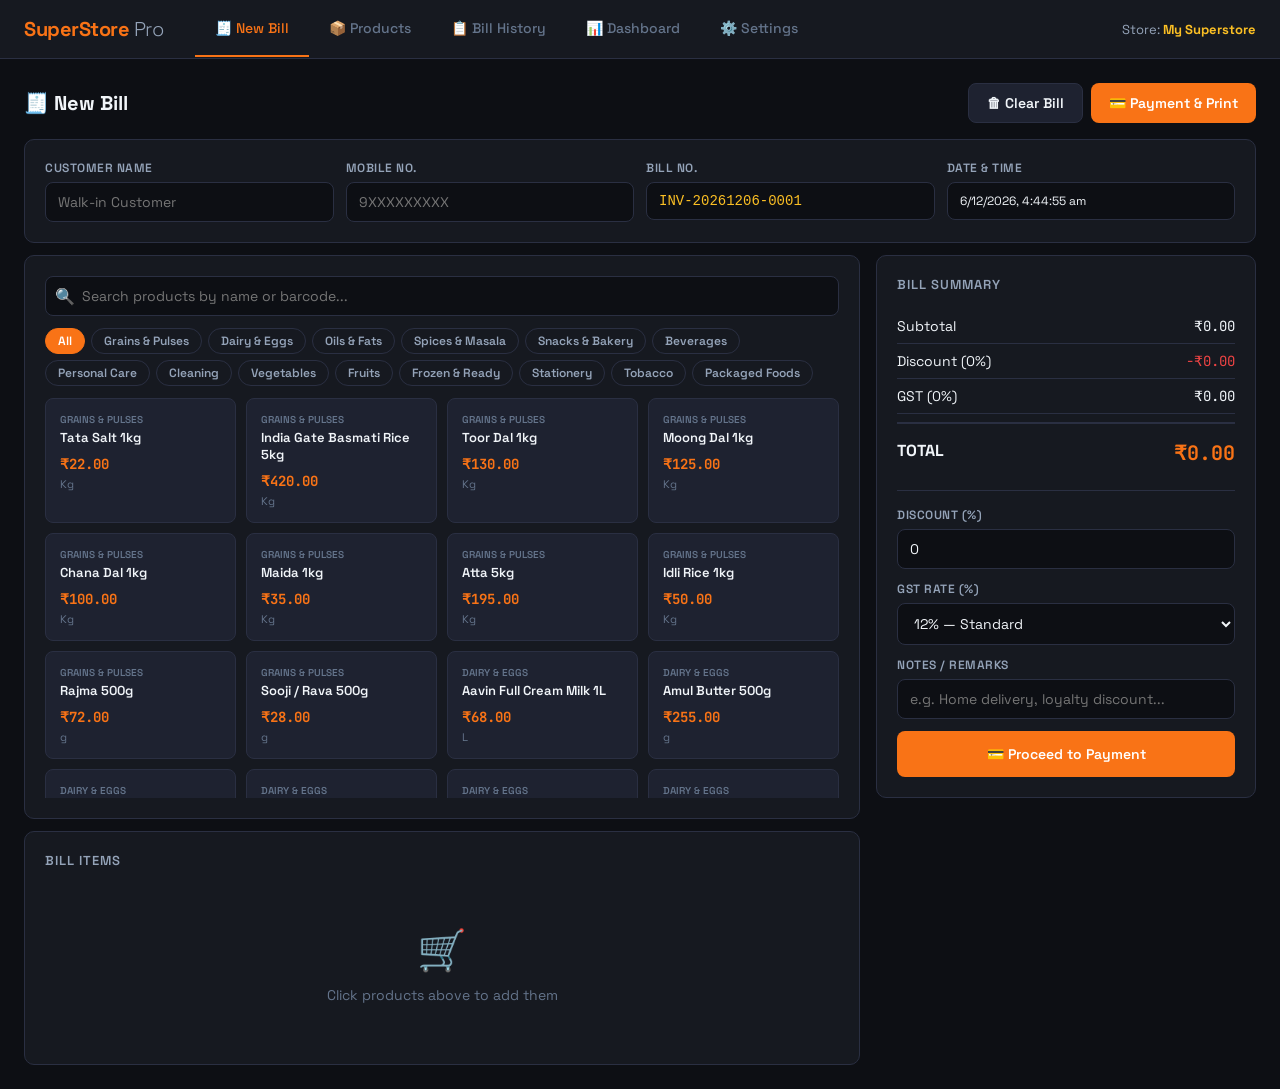
==== superstore_billing.html @ 588e0023 "Add files via upload" ====
<!DOCTYPE html>
<html lang="en">
<head>
<meta charset="UTF-8">
<meta name="viewport" content="width=device-width, initial-scale=1.0">
<title>SuperStore Pro — Billing System</title>
<link href="https://fonts.googleapis.com/css2?family=Tiro+Tamil:ital@0;1&family=Space+Grotesk:wght@300;400;500;600;700&family=JetBrains+Mono:wght@400;600&display=swap" rel="stylesheet">
<link rel="stylesheet" href="superstore_billing.css">
</head>
<body>

<!-- NAVIGATION -->
<nav>
  <div class="nav-logo">SuperStore <span>Pro</span></div>
  <div class="nav-tabs">
    <div class="nav-tab active" onclick="showPage('billing')">🧾 New Bill</div>
    <div class="nav-tab" onclick="showPage('products')">📦 Products</div>
    <div class="nav-tab" onclick="showPage('history')">📋 Bill History</div>
    <div class="nav-tab" onclick="showPage('dashboard')">📊 Dashboard</div>
    <div class="nav-tab" onclick="showPage('settings')">⚙️ Settings</div>
  </div>
  <div class="nav-right">
    <div class="store-name-display">Store: <strong id="nav-store-name">VINS MARKETING</strong></div>
  </div>
</nav>

<!-- TOAST -->
<div id="toast"></div>

<!-- ===================== BILLING PAGE ===================== -->
<div class="page active" id="page-billing">
  <div class="section-header">
    <div class="section-title">🧾 New Bill</div>
    <div class="flex gap-2">
      <button class="btn btn-secondary" onclick="clearBill()">🗑 Clear Bill</button>
      <button class="btn btn-primary" onclick="openPayModal()">💳 Payment & Print</button>
    </div>
  </div>

  <!-- Customer Info Bar -->
  <div class="card mb-3">
    <div class="grid-4" style="gap:12px;">
      <div class="form-group">
        <label>Customer Name</label>
        <input type="text" id="cust-name" placeholder="Walk-in Customer">
      </div>
      <div class="form-group">
        <label>Mobile No.</label>
        <input type="text" id="cust-mobile" placeholder="9XXXXXXXXX">
      </div>
      <div class="form-group">
        <label>Bill No.</label>
        <input type="text" id="bill-no" readonly style="color:var(--accent2);font-family:monospace;">
      </div>
      <div class="form-group">
        <label>Date & Time</label>
        <input type="text" id="bill-datetime" readonly style="font-size:12px;">
      </div>
    </div>
  </div>

  <div class="billing-layout">
    <!-- LEFT: Product Selector + Bill Items -->
    <div>
      <!-- Product Search + Categories -->
      <div class="card mb-3">
        <div class="search-bar mb-3">
          <span class="search-icon">🔍</span>
          <input type="text" id="product-search" placeholder="Search products by name or barcode..." oninput="filterProducts()">
        </div>
        <div class="cat-pills" id="cat-pills"></div>
        <div class="product-grid" id="product-grid"></div>
      </div>

      <!-- Bill Items -->
      <div class="card">
        <div class="card-title">Bill Items</div>
        <div class="billing-items-list" id="bill-items-list">
          <div class="empty-state">
            <div class="icon">🛒</div>
            <p>Click products above to add them</p>
          </div>
        </div>
      </div>
    </div>

    <!-- RIGHT: Summary -->
    <div>
      <div class="card" style="position:sticky;top:80px;">
        <div class="card-title">Bill Summary</div>
        <div id="summary-rows">
          <div class="summary-row"><span>Subtotal</span><span class="font-mono" id="sum-subtotal">₹0.00</span></div>
          <div class="summary-row"><span>Discount (<span id="disc-pct">0</span>%)</span><span class="font-mono text-red" id="sum-discount">-₹0.00</span></div>
          <div class="summary-row">
            <span>GST (<span id="gst-pct">0</span>%)</span>
            <span class="font-mono" id="sum-gst">₹0.00</span>
          </div>
          <div class="summary-row" style="border-top:2px solid var(--border);margin-top:8px;padding-top:16px;">
            <span class="summary-label-total">TOTAL</span>
            <span class="summary-total" id="sum-total">₹0.00</span>
          </div>
        </div>
        <hr class="divider">
        <div class="form-group mb-3">
          <label>Discount (%)</label>
          <input type="number" id="bill-discount" value="0" min="0" max="100" oninput="updateSummary()">
        </div>
        <div class="form-group mb-3">
          <label>GST Rate (%)</label>
          <select id="bill-gst" onchange="updateSummary()">
            <option value="0">0% — Exempted</option>
            <option value="5">5% — Essential Goods</option>
            <option value="12" selected>12% — Standard</option>
            <option value="18">18% — General</option>
            <option value="28">28% — Luxury</option>
          </select>
        </div>
        <div class="form-group mb-3">
          <label>Notes / Remarks</label>
          <input type="text" id="bill-notes" placeholder="e.g. Home delivery, loyalty discount...">
        </div>
        <button class="btn btn-primary" style="width:100%;justify-content:center;padding:14px;" onclick="openPayModal()">
          💳 Proceed to Payment
        </button>
      </div>
    </div>
  </div>
</div>

<!-- ===================== PRODUCTS PAGE ===================== -->
<div class="page" id="page-products">
  <div class="section-header">
    <div class="section-title">📦 Product Management</div>
    <button class="btn btn-primary" onclick="openAddProductModal()">+ Add Product</button>
  </div>

  <!-- Quick Stats -->
  <div class="grid-4 mb-3">
    <div class="stat-card"><div class="stat-label">Total Products</div><div class="stat-value" id="stat-total-products">0</div></div>
    <div class="stat-card"><div class="stat-label">Categories</div><div class="stat-value accent" id="stat-categories">0</div></div>
    <div class="stat-card"><div class="stat-label">Low Stock Items</div><div class="stat-value text-red" id="stat-low-stock">0</div></div>
    <div class="stat-card"><div class="stat-label">Out of Stock</div><div class="stat-value" style="color:var(--text3)" id="stat-out-stock">0</div></div>
  </div>

  <div class="card">
    <div class="flex gap-2 mb-3" style="align-items:center;flex-wrap:wrap;">
      <div class="search-bar" style="flex:1;min-width:200px;">
        <span class="search-icon">🔍</span>
        <input type="text" id="prod-search" placeholder="Search products..." oninput="renderProductsTable()">
      </div>
      <select id="prod-cat-filter" onchange="renderProductsTable()" style="width:auto;">
        <option value="">All Categories</option>
      </select>
      <select id="prod-stock-filter" onchange="renderProductsTable()" style="width:auto;">
        <option value="">All Stock</option>
        <option value="low">Low Stock</option>
        <option value="out">Out of Stock</option>
      </select>
    </div>
    <div class="table-wrap">
      <table>
        <thead>
          <tr>
            <th>#</th>
            <th>Product Name</th>
            <th>Category</th>
            <th>MRP</th>
            <th>Selling Price</th>
            <th>Unit</th>
            <th>Stock</th>
            <th>HSN Code</th>
            <th>Actions</th>
          </tr>
        </thead>
        <tbody id="products-tbody"></tbody>
      </table>
    </div>
  </div>
</div>

<!-- ===================== HISTORY PAGE ===================== -->
<div class="page" id="page-history">
  <div class="section-header">
    <div class="section-title">📋 Bill History</div>
    <div class="flex gap-2">
      <input type="date" id="hist-from" style="width:auto;">
      <input type="date" id="hist-to" style="width:auto;">
      <button class="btn btn-secondary" onclick="renderHistory()">Filter</button>
    </div>
  </div>
  <div class="card">
    <div class="table-wrap">
      <table>
        <thead>
          <tr>
            <th>Bill No.</th>
            <th>Date & Time</th>
            <th>Customer</th>
            <th>Items</th>
            <th>Subtotal</th>
            <th>GST</th>
            <th>Discount</th>
            <th>Total</th>
            <th>Payment</th>
            <th>Actions</th>
          </tr>
        </thead>
        <tbody id="history-tbody"></tbody>
      </table>
    </div>
  </div>
</div>

<!-- ===================== DASHBOARD PAGE ===================== -->
<div class="page" id="page-dashboard">
  <div class="section-title mb-3">📊 Dashboard</div>
  <div class="grid-4 mb-3">
    <div class="stat-card"><div class="stat-label">Today's Sales</div><div class="stat-value green font-mono" id="dash-today">₹0</div></div>
    <div class="stat-card"><div class="stat-label">Today's Bills</div><div class="stat-value" id="dash-bills">0</div></div>
    <div class="stat-card"><div class="stat-label">This Month</div><div class="stat-value accent font-mono" id="dash-month">₹0</div></div>
    <div class="stat-card"><div class="stat-label">Total Revenue</div><div class="stat-value font-mono" id="dash-total">₹0</div></div>
  </div>
  <div class="grid-2">
    <div class="card">
      <div class="card-title">Top Selling Products (Today)</div>
      <div id="dash-top-products"><div class="empty-state"><div class="icon">📦</div><p>No sales yet</p></div></div>
    </div>
    <div class="card">
      <div class="card-title">Recent Bills</div>
      <div id="dash-recent-bills"><div class="empty-state"><div class="icon">🧾</div><p>No bills yet</p></div></div>
    </div>
  </div>
</div>

<!-- ===================== SETTINGS PAGE ===================== -->
<div class="page" id="page-settings">
  <div class="section-title mb-3">⚙️ Settings</div>
  <div class="grid-2">
    <div>
      <div class="card mb-3">
        <div class="settings-section">
          <h3>🏪 Store Information</h3>
          <div class="form-group mb-3"><label>Store Name</label><input type="text" id="set-store-name" placeholder="My Superstore"></div>
          <div class="form-group mb-3"><label>Store Address</label><textarea id="set-address" rows="2" placeholder="123, Main Street, Coimbatore - 641001"></textarea></div>
          <div class="form-group mb-3"><label>City / District</label><input type="text" id="set-city" placeholder="Coimbatore, Tamil Nadu"></div>
          <div class="form-group mb-3"><label>Phone Number</label><input type="text" id="set-phone" placeholder="044 XXXX XXXX"></div>
          <div class="form-group mb-3"><label>GST Number (GSTIN)</label><input type="text" id="set-gstin" placeholder="33AAAAA0000A1Z5"></div>
          <div class="form-group mb-3"><label>FSSAI License No.</label><input type="text" id="set-fssai" placeholder="FSSAI No."></div>
          <div class="form-group mb-3"><label>Bill Footer Message</label><input type="text" id="set-footer" placeholder="Thank you for shopping with us! வாருங்கள் மீண்டும்..."></div>
        </div>
        <button class="btn btn-primary" onclick="saveSettings()">💾 Save Settings</button>
      </div>
    </div>
    <div>
      <div class="card mb-3">
        <div class="settings-section">
          <h3>📂 Categories</h3>
          <div class="flex gap-2 mb-3">
            <input type="text" id="new-cat" placeholder="Category name...">
            <button class="btn btn-primary btn-sm" onclick="addCategory()">+ Add</button>
          </div>
          <div id="cat-list"></div>
        </div>
      </div>
      <div class="card">
        <div class="settings-section">
          <h3>🗃 Data Management</h3>
          <div class="flex gap-2" style="flex-direction:column;">
            <button class="btn btn-secondary" onclick="exportData()">📤 Export All Data (JSON)</button>
            <button class="btn btn-secondary" onclick="document.getElementById('import-file').click()">📥 Import Data (JSON)</button>
            <input type="file" id="import-file" accept=".json" style="display:none" onchange="importData(event)">
            <button class="btn btn-red" onclick="resetData()">⚠️ Reset All Data</button>
          </div>
        </div>
      </div>
    </div>
  </div>
</div>

<!-- ===================== ADD/EDIT PRODUCT MODAL ===================== -->
<div class="modal-overlay" id="product-modal">
  <div class="modal">
    <button class="modal-close" onclick="closeModal('product-modal')">✕</button>
    <div class="modal-title" id="product-modal-title">Add New Product</div>
    <div class="grid-2 mb-3">
      <div class="form-group"><label>Product Name *</label><input type="text" id="pm-name" placeholder="e.g. Tata Salt"></div>
      <div class="form-group"><label>Category *</label><select id="pm-cat"></select></div>
    </div>
    <div class="grid-2 mb-3">
      <div class="form-group"><label>MRP (₹) *</label><input type="number" id="pm-mrp" placeholder="0.00" step="0.01"></div>
      <div class="form-group"><label>Selling Price (₹) *</label><input type="number" id="pm-price" placeholder="0.00" step="0.01"></div>
    </div>
    <div class="grid-2 mb-3">
      <div class="form-group">
        <label>Unit</label>
        <select id="pm-unit">
          <option>Nos</option><option>Kg</option><option>g</option>
          <option>L</option><option>mL</option><option>Pack</option>
          <option>Box</option><option>Dozen</option><option>Pair</option>
          <option>Bag</option><option>Bottle</option><option>Sachet</option>
          <option>Piece</option><option>Bundle</option>
        </select>
      </div>
      <div class="form-group"><label>Stock Quantity</label><input type="number" id="pm-stock" placeholder="0" min="0"></div>
    </div>
    <div class="grid-2 mb-3">
      <div class="form-group"><label>HSN Code</label><input type="text" id="pm-hsn" placeholder="e.g. 1701"></div>
      <div class="form-group"><label>Barcode / SKU</label><input type="text" id="pm-barcode" placeholder="e.g. 8901234567890"></div>
    </div>
    <div class="form-group mb-3">
      <label>Description / Brand</label>
      <input type="text" id="pm-desc" placeholder="e.g. Tata Salt 1kg — Iodized">
    </div>
    <div style="display:flex;gap:10px;justify-content:flex-end;">
      <button class="btn btn-secondary" onclick="closeModal('product-modal')">Cancel</button>
      <button class="btn btn-primary" onclick="saveProduct()">💾 Save Product</button>
    </div>
    <input type="hidden" id="pm-edit-id">
  </div>
</div>

<!-- ===================== PAYMENT MODAL ===================== -->
<div class="modal-overlay" id="pay-modal">
  <div class="modal" style="max-width:440px;">
    <button class="modal-close" onclick="closeModal('pay-modal')">✕</button>
    <div class="modal-title">💳 Payment</div>
    <div class="summary-row mb-2"><span class="fw-700">Total Payable</span><span class="summary-total font-mono" id="pay-total-display">₹0.00</span></div>
    <div class="pay-method mb-3">
      <button class="pay-btn selected" id="pm-cash" onclick="selectPayMethod('Cash')">💵 Cash</button>
      <button class="pay-btn" id="pm-upi" onclick="selectPayMethod('UPI')">📱 UPI</button>
      <button class="pay-btn" id="pm-card" onclick="selectPayMethod('Card')">💳 Card</button>
      <button class="pay-btn" id="pm-credit" onclick="selectPayMethod('Credit')">📒 Credit</button>
    </div>
    <div class="form-group mb-3">
      <label>Bill Language</label>
      <select id="bill-language">
        <option value="en" selected>English</option>
        <option value="ta">Tamil</option>
      </select>
    </div>
    <div class="form-group mb-3">
      <label>Print Size</label>
      <select id="bill-size">
        <option value="normal" selected>Normal Bill</option>
        <option value="a4">A4</option>
      </select>
    </div>
    <div id="cash-section">
      <div class="form-group mb-3">
        <label>Amount Received (₹)</label>
        <input type="text" id="cash-received" placeholder="0" style="font-size:24px;font-weight:700;font-family:monospace;">
      </div>
      <div class="num-pad mb-3">
        <button class="num-key" onclick="numPad('1')">1</button>
        <button class="num-key" onclick="numPad('2')">2</button>
        <button class="num-key" onclick="numPad('3')">3</button>
        <button class="num-key" onclick="numPad('4')">4</button>
        <button class="num-key" onclick="numPad('5')">5</button>
        <button class="num-key" onclick="numPad('6')">6</button>
        <button class="num-key" onclick="numPad('7')">7</button>
        <button class="num-key" onclick="numPad('8')">8</button>
        <button class="num-key" onclick="numPad('9')">9</button>
        <button class="num-key clear" onclick="numPad('clear')">CLR</button>
        <button class="num-key" onclick="numPad('0')">0</button>
        <button class="num-key" onclick="numPad('.')">.</button>
      </div>
      <div class="change-display" id="change-display" style="display:none;">
        <div class="label">Change to Return</div>
        <div class="value" id="change-value">₹0.00</div>
      </div>
    </div>
    <div id="upi-section" style="display:none;">
      <div class="form-group mb-3"><label>UPI Reference / Transaction ID</label><input type="text" id="upi-ref" placeholder="e.g. 123456789012"></div>
    </div>
    <div id="card-section" style="display:none;">
      <div class="form-group mb-3"><label>Card Last 4 Digits</label><input type="text" id="card-last4" placeholder="XXXX" maxlength="4"></div>
    </div>
    <div id="credit-section" style="display:none;">
      <div class="form-group mb-3"><label>Due Date</label><input type="date" id="credit-due"></div>
    </div>
    <div style="display:flex;gap:10px;justify-content:flex-end;margin-top:16px;">
      <button class="btn btn-secondary" onclick="closeModal('pay-modal')">Cancel</button>
      <button class="btn btn-green" onclick="completeBill()">✅ Complete & Print</button>
    </div>
  </div>
</div>

<!-- PRINT AREA -->
<div id="print-area"></div>

<script src="superstore_billing.js"></script>
</body>
</html>
---- superstore_billing.css ----
:root {
    --bg: #0d0f14;
    --surface: #161920;
    --surface2: #1e2230;
    --border: #2a2f42;
    --accent: #f97316;
    --accent2: #fbbf24;
    --green: #22c55e;
    --red: #ef4444;
    --blue: #3b82f6;
    --text: #f1f5f9;
    --text2: #94a3b8;
    --text3: #64748b;
    --radius: 10px;
  }
  * { box-sizing: border-box; margin: 0; padding: 0; }
  body { font-family: 'Space Grotesk', sans-serif; background: var(--bg); color: var(--text); min-height: 100vh; }

  /* NAV */
  nav {
    background: var(--surface);
    border-bottom: 1px solid var(--border);
    padding: 0 24px;
    display: flex; align-items: center; gap: 0;
    position: sticky; top: 0; z-index: 100;
  }
  .nav-logo {
    font-size: 20px; font-weight: 700; color: var(--accent);
    padding: 16px 0; margin-right: 32px; letter-spacing: -0.5px;
  }
  .nav-logo span { color: var(--text2); font-weight: 300; }
  .nav-tabs { display: flex; gap: 0; }
  .nav-tab {
    padding: 18px 20px; cursor: pointer; font-size: 14px; font-weight: 500;
    color: var(--text3); border-bottom: 2px solid transparent;
    transition: all .2s; white-space: nowrap;
  }
  .nav-tab:hover { color: var(--text); }
  .nav-tab.active { color: var(--accent); border-bottom-color: var(--accent); }
  .nav-right { margin-left: auto; display: flex; align-items: center; gap: 12px; }
  .store-name-display { font-size: 13px; color: var(--text2); }
  .store-name-display strong { color: var(--accent2); }

  /* PAGES */
  .page { display: none; padding: 24px; max-width: 1400px; margin: 0 auto; }
  .page.active { display: block; }

  /* CARDS */
  .card {
    background: var(--surface); border: 1px solid var(--border);
    border-radius: var(--radius); padding: 20px;
  }
  .card-title { font-size: 13px; font-weight: 600; color: var(--text2); text-transform: uppercase; letter-spacing: 1px; margin-bottom: 16px; }

  /* GRID */
  .grid-2 { display: grid; grid-template-columns: 1fr 1fr; gap: 16px; }
  .grid-3 { display: grid; grid-template-columns: 1fr 1fr 1fr; gap: 16px; }
  .grid-4 { display: grid; grid-template-columns: repeat(4,1fr); gap: 16px; }

  /* INPUTS */
  .form-group { display: flex; flex-direction: column; gap: 6px; }
  label { font-size: 12px; font-weight: 600; color: var(--text2); text-transform: uppercase; letter-spacing: 0.5px; }
  input, select, textarea {
    background: var(--bg); border: 1px solid var(--border);
    color: var(--text); padding: 10px 12px; border-radius: 8px;
    font-family: inherit; font-size: 14px;
    transition: border-color .2s;
    width: 100%;
  }
  input:focus, select:focus, textarea:focus { outline: none; border-color: var(--accent); }
  select option { background: var(--surface); }

  /* BUTTONS */
  .btn {
    padding: 10px 18px; border-radius: 8px; border: none; cursor: pointer;
    font-family: inherit; font-size: 14px; font-weight: 600;
    transition: all .15s; display: inline-flex; align-items: center; gap: 6px;
  }
  .btn-primary { background: var(--accent); color: white; }
  .btn-primary:hover { background: #ea6d0e; }
  .btn-secondary { background: var(--surface2); color: var(--text); border: 1px solid var(--border); }
  .btn-secondary:hover { border-color: var(--accent); color: var(--accent); }
  .btn-green { background: var(--green); color: white; }
  .btn-green:hover { background: #16a34a; }
  .btn-red { background: var(--red); color: white; }
  .btn-red:hover { background: #dc2626; }
  .btn-sm { padding: 6px 12px; font-size: 12px; }
  .btn-icon { padding: 8px; border-radius: 6px; }

  /* TABLES */
  .table-wrap { overflow-x: auto; border-radius: var(--radius); border: 1px solid var(--border); }
  table { width: 100%; border-collapse: collapse; font-size: 14px; }
  th {
    background: var(--surface2); padding: 12px 16px; text-align: left;
    font-size: 11px; font-weight: 700; color: var(--text2);
    text-transform: uppercase; letter-spacing: 0.8px;
  }
  td { padding: 12px 16px; border-top: 1px solid var(--border); }
  tr:hover td { background: rgba(249,115,22,0.04); }
  .badge {
    display: inline-block; padding: 2px 8px; border-radius: 20px;
    font-size: 11px; font-weight: 700; text-transform: uppercase;
  }
  .badge-green { background: rgba(34,197,94,0.15); color: var(--green); }
  .badge-red { background: rgba(239,68,68,0.15); color: var(--red); }
  .badge-blue { background: rgba(59,130,246,0.15); color: var(--blue); }
  .badge-orange { background: rgba(249,115,22,0.15); color: var(--accent); }

  /* STAT CARDS */
  .stat-card { background: var(--surface); border: 1px solid var(--border); border-radius: var(--radius); padding: 20px; }
  .stat-label { font-size: 12px; color: var(--text3); font-weight: 500; margin-bottom: 8px; }
  .stat-value { font-size: 26px; font-weight: 700; color: var(--text); font-family: 'JetBrains Mono', monospace; }
  .stat-value.accent { color: var(--accent); }
  .stat-value.green { color: var(--green); }

  /* BILLING PAGE LAYOUT */
  .billing-layout { display: grid; grid-template-columns: 1fr 380px; gap: 16px; align-items: start; }
  .billing-items-list { max-height: 420px; overflow-y: auto; }
  .bill-item {
    display: flex; align-items: center; gap: 10px; padding: 10px 0;
    border-bottom: 1px solid var(--border);
  }
  .bill-item:last-child { border-bottom: none; }
  .bill-item-name { flex: 1; font-size: 14px; font-weight: 500; }
  .bill-item-unit { font-size: 12px; color: var(--text3); }
  .qty-ctrl { display: flex; align-items: center; gap: 6px; }
  .qty-ctrl button {
    width: 28px; height: 28px; border-radius: 6px; border: 1px solid var(--border);
    background: var(--surface2); color: var(--text); cursor: pointer; font-size: 16px;
    display: flex; align-items: center; justify-content: center;
    transition: all .15s;
  }
  .qty-ctrl button:hover { border-color: var(--accent); color: var(--accent); }
  .qty-ctrl input { width: 52px; text-align: center; }
  .bill-item-price { font-family: 'JetBrains Mono', monospace; font-size: 14px; min-width: 70px; text-align: right; }

  /* SUMMARY BOX */
  .summary-row { display: flex; justify-content: space-between; padding: 8px 0; border-bottom: 1px solid var(--border); font-size: 14px; }
  .summary-row:last-child { border-bottom: none; }
  .summary-total { font-size: 20px; font-weight: 700; color: var(--accent); font-family: 'JetBrains Mono', monospace; }
  .summary-label-total { font-size: 16px; font-weight: 700; }

  /* SEARCH BAR */
  .search-bar { position: relative; }
  .search-bar input { padding-left: 36px; }
  .search-icon { position: absolute; left: 10px; top: 50%; transform: translateY(-50%); color: var(--text3); font-size: 16px; }

  /* PRODUCT GRID */
  .product-grid { display: grid; grid-template-columns: repeat(auto-fill, minmax(160px, 1fr)); gap: 10px; max-height: 400px; overflow-y: auto; }
  .product-card {
    background: var(--surface2); border: 1px solid var(--border);
    border-radius: 8px; padding: 14px; cursor: pointer; transition: all .15s;
    display: flex; flex-direction: column; gap: 4px;
  }
  .product-card:hover { border-color: var(--accent); background: rgba(249,115,22,0.07); transform: translateY(-1px); }
  .product-card .cat { font-size: 10px; color: var(--text3); text-transform: uppercase; font-weight: 600; }
  .product-card .name { font-size: 13px; font-weight: 600; color: var(--text); line-height: 1.3; }
  .product-card .price { font-size: 14px; font-weight: 700; color: var(--accent); font-family: 'JetBrains Mono', monospace; margin-top: 4px; }
  .product-card .unit { font-size: 11px; color: var(--text3); }
  .product-card.low-stock { border-color: rgba(239,68,68,0.4); }

  /* CATEGORY PILLS */
  .cat-pills { display: flex; gap: 6px; flex-wrap: wrap; margin-bottom: 12px; }
  .cat-pill {
    padding: 4px 12px; border-radius: 20px; font-size: 12px; font-weight: 600; cursor: pointer;
    border: 1px solid var(--border); color: var(--text2); transition: all .15s;
  }
  .cat-pill:hover, .cat-pill.active { background: var(--accent); color: white; border-color: var(--accent); }

  /* MODAL */
  .modal-overlay {
    position: fixed; inset: 0; background: rgba(0,0,0,0.7); z-index: 1000;
    display: flex; align-items: center; justify-content: center; padding: 20px;
    display: none;
  }
  .modal-overlay.open { display: flex; }
  .modal {
    background: var(--surface); border: 1px solid var(--border);
    border-radius: 14px; padding: 28px; width: 100%; max-width: 560px; max-height: 90vh; overflow-y: auto;
  }
  .modal-title { font-size: 18px; font-weight: 700; margin-bottom: 20px; }
  .modal-close { float: right; background: none; border: none; color: var(--text2); font-size: 22px; cursor: pointer; }

  /* TOAST */
  #toast {
    position: fixed; bottom: 24px; right: 24px; z-index: 9999;
    background: var(--green); color: white; padding: 12px 20px;
    border-radius: 10px; font-weight: 600; font-size: 14px;
    transform: translateY(100px); opacity: 0; transition: all .3s;
  }
  #toast.show { transform: translateY(0); opacity: 1; }

  /* PRINT BILL */
  #print-area {
    display: none;
    font-family: 'Courier New', monospace;
    font-size: 13px;
    color: #000;
    max-width: 320px;
    margin: 0 auto;
    padding: 16px;
  }
  #print-area.print-lang-ta {
    font-family: 'Tiro Tamil', 'Noto Serif Tamil', serif;
    font-size: 14px;
    line-height: 1.35;
  }
  #print-area.print-size-normal { max-width: 320px; }
  #print-area.print-size-a4 {
    max-width: 760px;
    padding: 18px 20px;
    font-size: 14px;
  }
  .print-header { text-align: center; margin-bottom: 12px; }
  .print-header .store-name-print { font-size: 20px; font-weight: bold; letter-spacing: 1px; }
  .print-header .store-sub { font-size: 12px; }
  #print-area.print-size-a4 .print-header .store-name-print { font-size: 24px; }
  #print-area.print-size-a4 .print-header .store-sub { font-size: 13px; }
  .print-divider { border: none; border-top: 1px dashed #000; margin: 8px 0; }
  .print-divider-solid { border: none; border-top: 2px solid #000; margin: 8px 0; }
  .print-table { width: 100%; font-size: 12px; table-layout: fixed; border-collapse: collapse; }
  .print-table th { text-align: left; font-size: 11px; padding: 4px 0; border-bottom: 1px solid #000; }
  .print-table td { padding: 4px 0; vertical-align: top; border-bottom: 1px solid #666; }
  .print-table td:last-child { text-align: right; }
  .print-total-row td { font-weight: bold; font-size: 13px; border-top: 1px solid #000; padding-top: 4px; }
  .print-footer { text-align: center; font-size: 11px; margin-top: 10px; }
  .print-gst { font-size: 11px; }
  @media print {
    body > *:not(#print-area) { display: none !important; }
    #print-area { display: block !important; }
    #print-area.print-size-normal { max-width: 300px; padding: 8px; }
    #print-area.print-size-a4 { max-width: 190mm; padding: 10px 12px; }
    @page { margin: 6mm; }
  }

  /* SCROLLBAR */
  ::-webkit-scrollbar { width: 6px; height: 6px; }
  ::-webkit-scrollbar-track { background: var(--bg); }
  ::-webkit-scrollbar-thumb { background: var(--border); border-radius: 3px; }

  /* SECTION HEADER */
  .section-header { display: flex; align-items: center; justify-content: space-between; margin-bottom: 16px; }
  .section-title { font-size: 20px; font-weight: 700; }

  hr.divider { border: none; border-top: 1px solid var(--border); margin: 16px 0; }

  /* SETTINGS */
  .settings-section { margin-bottom: 24px; }
  .settings-section h3 { font-size: 14px; font-weight: 700; color: var(--text2); margin-bottom: 12px; text-transform: uppercase; letter-spacing: 0.5px; }

  /* PAYMENT MODAL */
  .pay-method { display: flex; gap: 10px; flex-wrap: wrap; margin-bottom: 12px; }
  .pay-btn { padding: 10px 20px; border-radius: 8px; border: 2px solid var(--border); background: var(--surface2); color: var(--text); cursor: pointer; font-weight: 600; font-size: 14px; transition: all .2s; }
  .pay-btn.selected { border-color: var(--accent); color: var(--accent); background: rgba(249,115,22,0.1); }

  .num-pad { display: grid; grid-template-columns: repeat(3, 1fr); gap: 8px; }
  .num-key { padding: 14px; border-radius: 8px; border: 1px solid var(--border); background: var(--surface2); color: var(--text); cursor: pointer; font-size: 18px; font-weight: 600; text-align: center; transition: all .15s; }
  .num-key:hover { border-color: var(--accent); color: var(--accent); }
  .num-key.clear { color: var(--red); }
  .num-key.ok { background: var(--green); color: white; border-color: var(--green); }

  .change-display { background: var(--bg); border: 1px solid var(--border); border-radius: 8px; padding: 12px 16px; margin-top: 12px; font-family: 'JetBrains Mono', monospace; }
  .change-display .label { font-size: 12px; color: var(--text3); }
  .change-display .value { font-size: 24px; font-weight: 700; color: var(--green); }

  .flex { display: flex; }
  .gap-2 { gap: 8px; }
  .gap-3 { gap: 12px; }
  .mt-2 { margin-top: 8px; }
  .mt-3 { margin-top: 12px; }
  .mt-4 { margin-top: 16px; }
  .mb-2 { margin-bottom: 8px; }
  .mb-3 { margin-bottom: 12px; }
  .text-right { text-align: right; }
  .font-mono { font-family: 'JetBrains Mono', monospace; }
  .text-green { color: var(--green); }
  .text-red { color: var(--red); }
  .text-orange { color: var(--accent); }
  .text-muted { color: var(--text3); }
  .fw-700 { font-weight: 700; }
  .fs-12 { font-size: 12px; }
  .fs-13 { font-size: 13px; }

  .empty-state { text-align: center; padding: 40px; color: var(--text3); }
  .empty-state .icon { font-size: 40px; margin-bottom: 10px; }
  .empty-state p { font-size: 14px; }
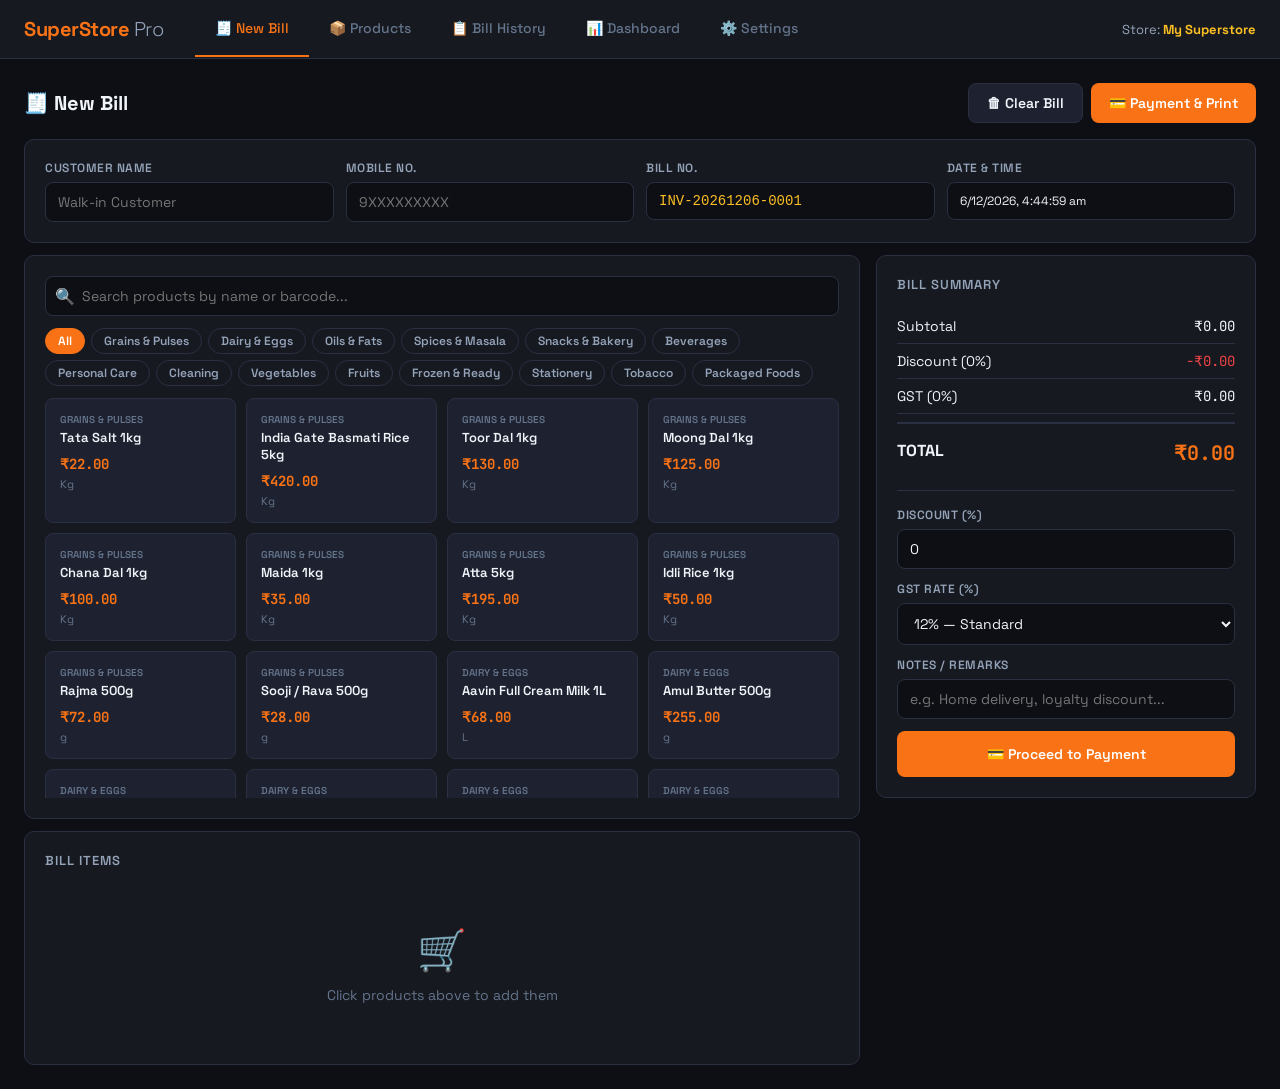
==== commit 8beac0d6: "Add files via upload" ====
--- a/superstore_billing.html
+++ b/superstore_billing.html
@@ -2,7 +2,7 @@
 <html lang="en">
 <head>
 <meta charset="UTF-8">
-<meta name="viewport" content="width=device-width, initial-scale=1.0">
+<meta name="viewport" content="width=device-width, initial-scale=1.0, maximum-scale=1.0">
 <title>SuperStore Pro — Billing System</title>
 <link href="https://fonts.googleapis.com/css2?family=Tiro+Tamil:ital@0;1&family=Space+Grotesk:wght@300;400;500;600;700&family=JetBrains+Mono:wght@400;600&display=swap" rel="stylesheet">
 <link rel="stylesheet" href="superstore_billing.css">
--- a/superstore_billing.css
+++ b/superstore_billing.css
@@ -285,3 +285,173 @@
   .empty-state { text-align: center; padding: 40px; color: var(--text3); }
   .empty-state .icon { font-size: 40px; margin-bottom: 10px; }
   .empty-state p { font-size: 14px; }
+
+/* =============================================
+   RESPONSIVE — TABLET (iPad, up to 1024px)
+   ============================================= */
+@media (max-width: 1024px) {
+  .page { padding: 16px; }
+
+  /* Nav */
+  nav { padding: 0 12px; flex-wrap: wrap; }
+  .nav-logo { margin-right: 16px; font-size: 17px; }
+  .nav-tab { padding: 14px 12px; font-size: 13px; }
+  .store-name-display { font-size: 12px; }
+
+  /* Grids */
+  .grid-4 { grid-template-columns: 1fr 1fr; }
+  .grid-3 { grid-template-columns: 1fr 1fr; }
+
+  /* Billing layout: stack on tablet */
+  .billing-layout { grid-template-columns: 1fr; }
+  .billing-layout > div:last-child .card { position: static !important; }
+
+  /* Product grid */
+  .product-grid { grid-template-columns: repeat(auto-fill, minmax(140px, 1fr)); }
+
+  /* Summary box */
+  .summary-total { font-size: 18px; }
+  .stat-value { font-size: 22px; }
+}
+
+/* =============================================
+   RESPONSIVE — MOBILE (up to 640px)
+   ============================================= */
+@media (max-width: 640px) {
+  .page { padding: 10px; }
+
+  /* ---- NAV ---- */
+  nav {
+    padding: 0;
+    flex-direction: column;
+    align-items: stretch;
+    position: sticky; top: 0; z-index: 100;
+  }
+  .nav-logo {
+    padding: 12px 14px 8px;
+    font-size: 16px;
+    margin-right: 0;
+    border-bottom: 1px solid var(--border);
+  }
+  .nav-right {
+    display: none; /* hide store name on small screens to save space */
+  }
+  .nav-tabs {
+    display: flex;
+    overflow-x: auto;
+    -webkit-overflow-scrolling: touch;
+    scrollbar-width: none;
+    border-bottom: 1px solid var(--border);
+  }
+  .nav-tabs::-webkit-scrollbar { display: none; }
+  .nav-tab {
+    padding: 10px 12px;
+    font-size: 12px;
+    white-space: nowrap;
+    flex-shrink: 0;
+  }
+
+  /* ---- SECTION HEADER ---- */
+  .section-header {
+    flex-direction: column;
+    align-items: flex-start;
+    gap: 10px;
+    margin-bottom: 12px;
+  }
+  .section-title { font-size: 16px; }
+  .section-header .flex { width: 100%; }
+  .section-header .flex .btn { flex: 1; justify-content: center; }
+
+  /* ---- CARDS ---- */
+  .card { padding: 14px; border-radius: 8px; }
+
+  /* ---- GRIDS ---- */
+  .grid-2 { grid-template-columns: 1fr; }
+  .grid-3 { grid-template-columns: 1fr 1fr; gap: 10px; }
+  .grid-4 { grid-template-columns: 1fr 1fr; gap: 10px; }
+
+  /* ---- CUSTOMER INFO ---- */
+  #page-billing .card .grid-4 {
+    grid-template-columns: 1fr 1fr;
+    gap: 10px;
+  }
+
+  /* ---- BILLING LAYOUT ---- */
+  .billing-layout { grid-template-columns: 1fr; gap: 12px; }
+  .billing-layout > div:last-child .card { position: static !important; }
+
+  /* ---- PRODUCT GRID ---- */
+  .product-grid {
+    grid-template-columns: repeat(auto-fill, minmax(130px, 1fr));
+    gap: 8px;
+    max-height: 300px;
+  }
+  .product-card { padding: 10px; }
+  .product-card .name { font-size: 12px; }
+  .product-card .price { font-size: 13px; }
+
+  /* ---- CATEGORY PILLS ---- */
+  .cat-pills { flex-wrap: nowrap; overflow-x: auto; -webkit-overflow-scrolling: touch; padding-bottom: 4px; scrollbar-width: none; }
+  .cat-pills::-webkit-scrollbar { display: none; }
+  .cat-pill { flex-shrink: 0; padding: 4px 10px; font-size: 11px; }
+
+  /* ---- BILL ITEMS ---- */
+  .billing-items-list { max-height: 340px; }
+  .bill-item { flex-wrap: wrap; gap: 6px; padding: 8px 0; }
+  .bill-item-name { font-size: 13px; min-width: 100%; }
+  .bill-item-unit { font-size: 11px; }
+  .qty-ctrl input { width: 44px; font-size: 13px; }
+  .bill-item-price { font-size: 13px; min-width: 60px; }
+
+  /* ---- SUMMARY ---- */
+  .summary-row { font-size: 13px; padding: 7px 0; }
+  .summary-total { font-size: 18px; }
+  .summary-label-total { font-size: 14px; }
+
+  /* ---- STAT CARDS ---- */
+  .stat-card { padding: 14px; }
+  .stat-label { font-size: 11px; }
+  .stat-value { font-size: 20px; }
+
+  /* ---- BUTTONS ---- */
+  .btn { padding: 9px 14px; font-size: 13px; }
+  .btn-sm { padding: 5px 10px; font-size: 11px; }
+
+  /* ---- INPUTS ---- */
+  input, select, textarea { font-size: 16px; /* Prevents iOS auto-zoom */ padding: 9px 11px; }
+  label { font-size: 11px; }
+
+  /* ---- TABLES ---- */
+  table { font-size: 12px; }
+  th { padding: 9px 10px; font-size: 10px; }
+  td { padding: 9px 10px; }
+
+  /* ---- PAYMENT MODAL ---- */
+  .pay-method { gap: 8px; }
+  .pay-btn { padding: 8px 14px; font-size: 13px; flex: 1; text-align: center; }
+  .num-pad { gap: 6px; }
+  .num-key { padding: 12px; font-size: 16px; }
+  .change-display .value { font-size: 20px; }
+  #cash-received { font-size: 20px !important; }
+
+  /* ---- MODAL ---- */
+  .modal { padding: 18px; border-radius: 12px; }
+  .modal-title { font-size: 16px; margin-bottom: 14px; }
+  .modal .grid-2 { grid-template-columns: 1fr; }
+
+  /* ---- HISTORY PAGE ---- */
+  #page-history .section-header { flex-direction: column; align-items: stretch; }
+  #page-history .flex { flex-direction: column; gap: 8px; }
+  #page-history .flex input[type=date] { width: 100% !important; }
+
+  /* ---- SETTINGS ---- */
+  #page-settings .grid-2 { grid-template-columns: 1fr; }
+
+  /* ---- TOAST ---- */
+  #toast { bottom: 16px; right: 12px; left: 12px; text-align: center; font-size: 13px; }
+
+  /* ---- PRODUCT PAGE FILTERS ---- */
+  #page-products .flex { flex-direction: column; }
+  #page-products .flex select { width: 100% !important; }
+  #page-products .search-bar { min-width: unset !important; }
+}
